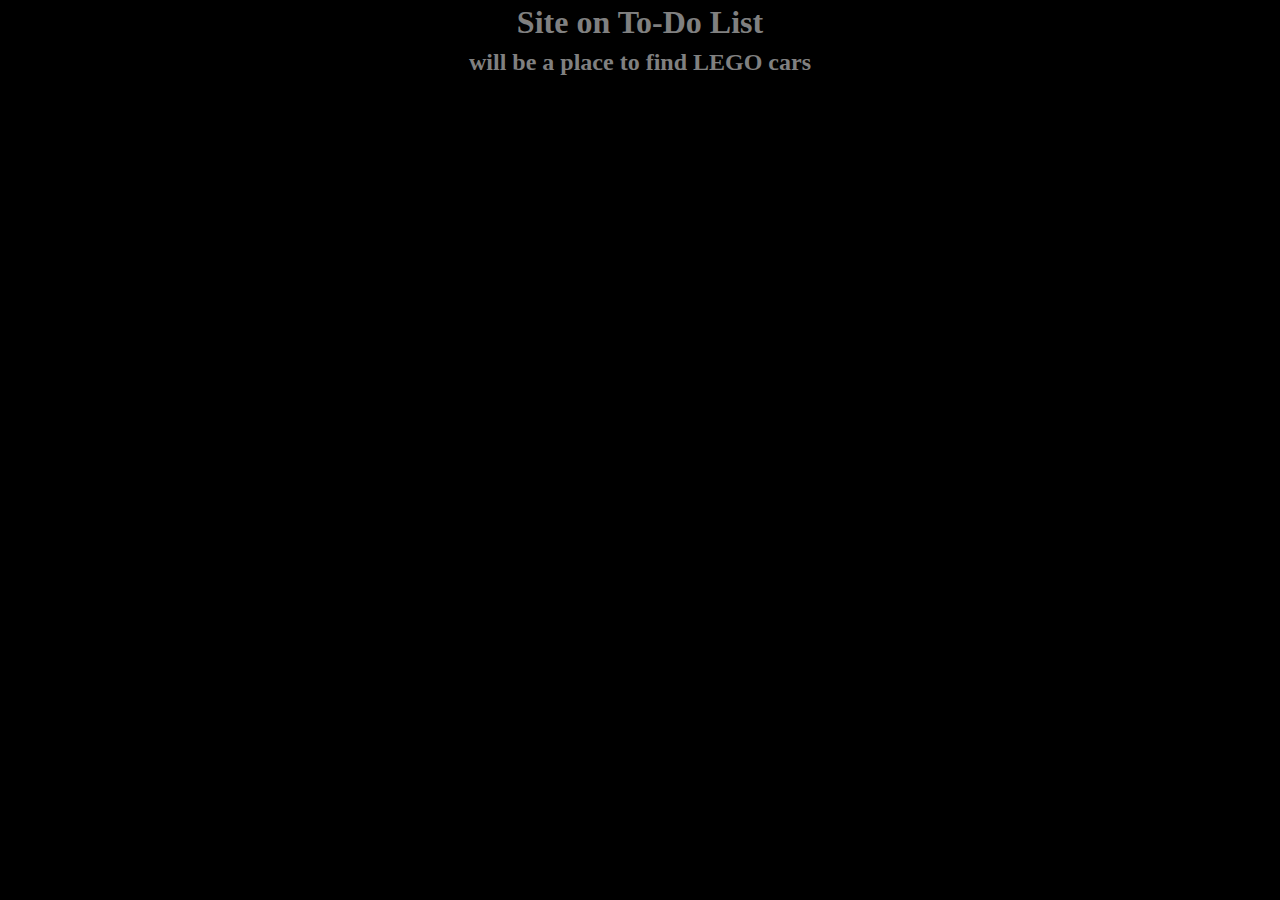
==== index.html @ 7fbb1deb "Add files via upload" ====
<head>
  <link href="style.css" rel="stylesheet" type="text/css" />
</head>
<body>
    <div class="flex">
        <div class="center">
            <h1>Site on To-Do List</h1>
        </div>
        <div class="center">
            <h2>will be a place to find LEGO cars</h2>
        </div>
        <div class="overflowAuto center p4">
            <img src="https://www.lego.com/cdn/cs/set/assets/blt4f2ab1315187d12e/60420.png?format=webply&fit=bounds&quality=75&width=1200&height=1200&dpr=1" alt="">
        </div>
    </div>
</body>
---- style.css ----
body {
    padding: 0;
    margin: 0;
    background-color: black;
    font-family: 'Roboto Mono';
}
h1, h2 {
    margin: 4px;
    color: gray;
}
img {
    margin: -1px;
    max-height: 100%;
    max-width: 100%;
}

.flex {
    display: flex;
    flex-direction: column;
    height: 100vh;
}
.overflowAuto {
    overflow: auto;
}
.center {
    display: flex;
    align-items: center;
    justify-content: center;
}
.p4 {
    padding: 1rem;
}
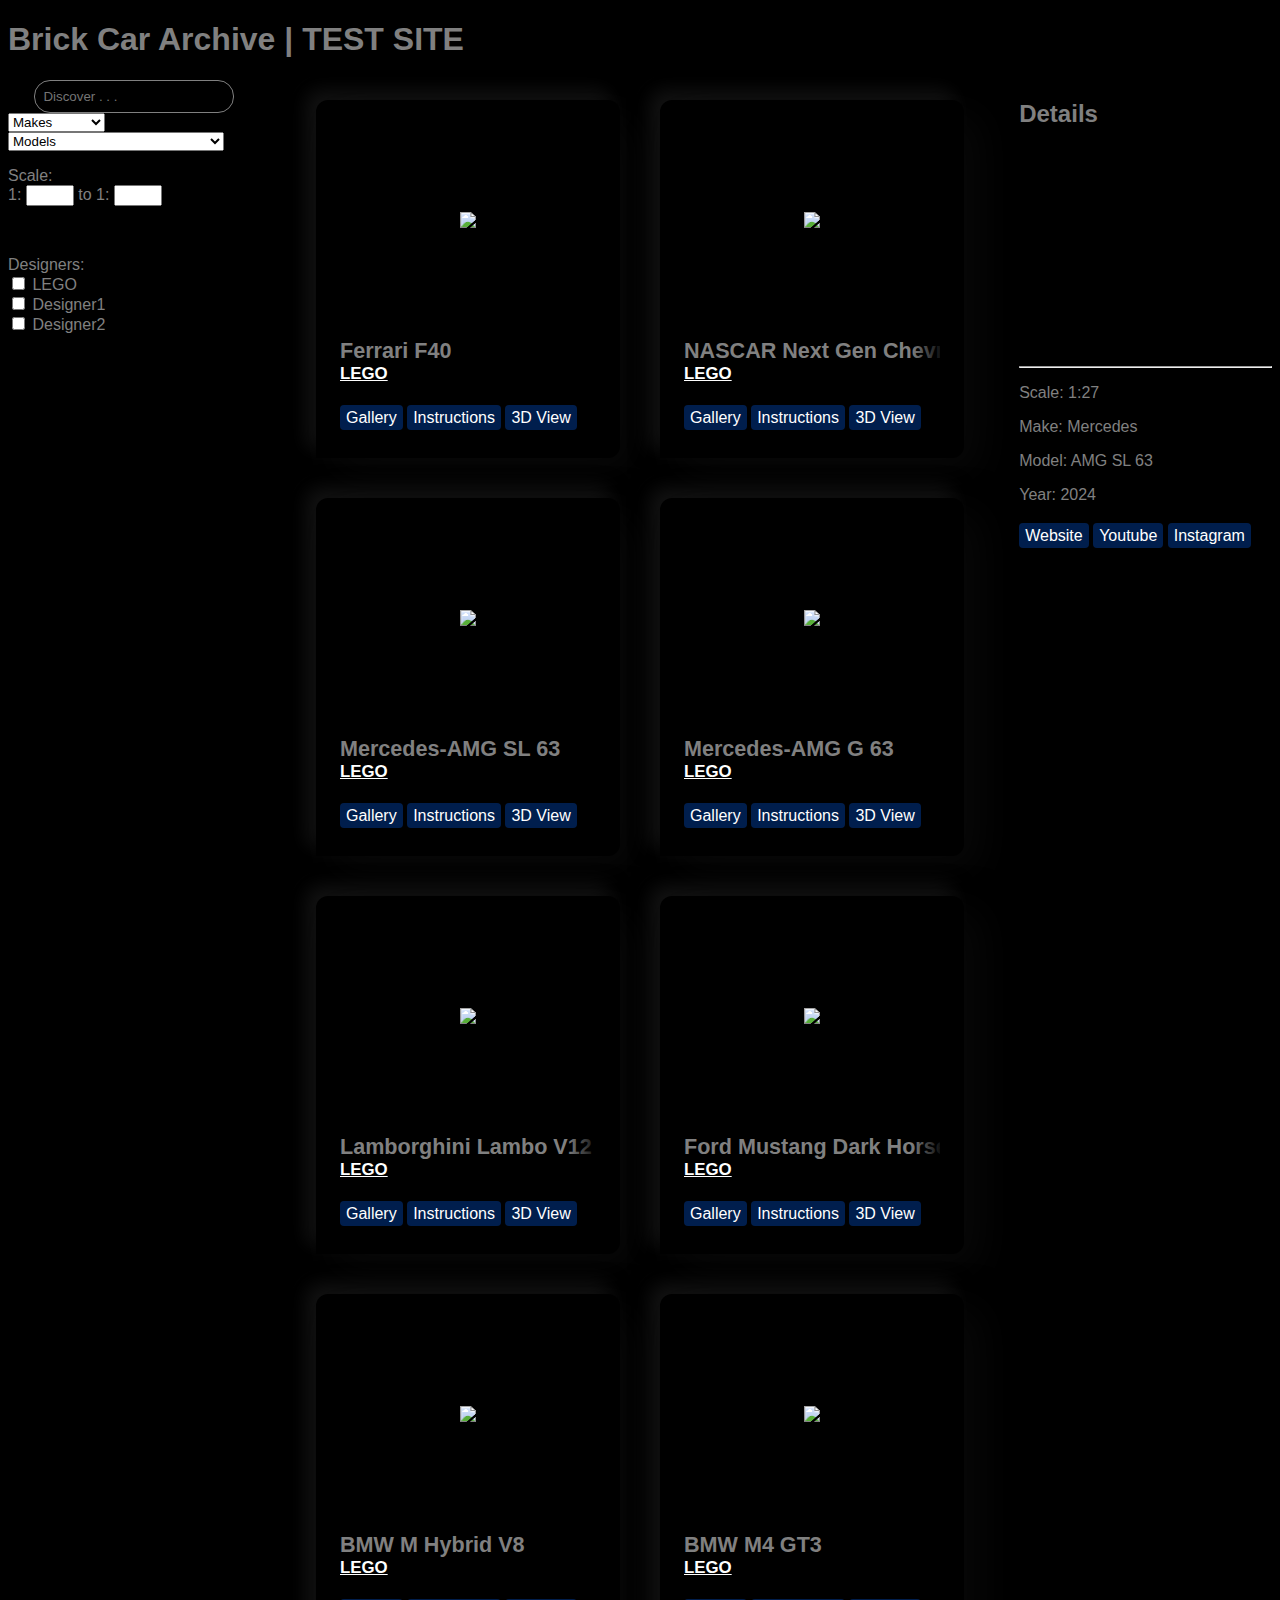
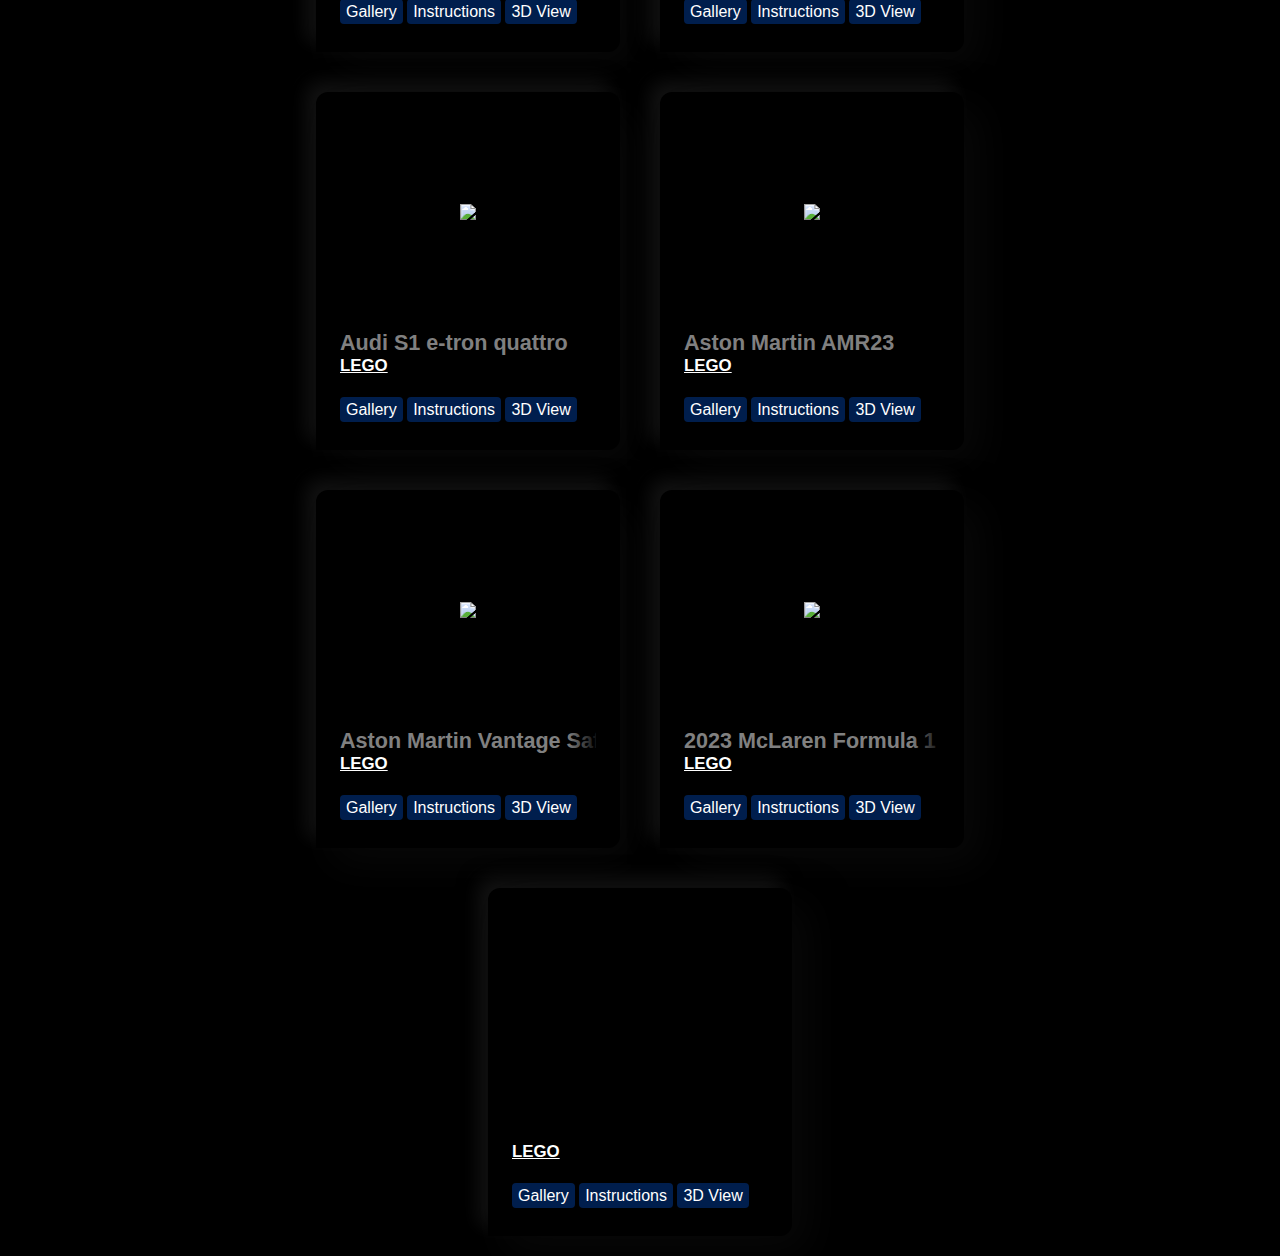
==== commit 3e4fbcdd: "Add files via upload" ====
--- a/index.html
+++ b/index.html
@@ -1,16 +1,129 @@
+<!DOCTYPE html>
+<html>
 <head>
+  <meta charset="utf-8">
+  <meta name="viewport" content="width=device-width">
+  <title>Brick Car Archive</title>
   <link href="style.css" rel="stylesheet" type="text/css" />
+  <link rel="stylesheet" href="https://cdnjs.cloudflare.com/ajax/libs/font-awesome/4.7.0/css/font-awesome.min.css">
+
 </head>
-<body>
-    <div class="flex">
-        <div class="center">
-            <h1>Site on To-Do List</h1>
+
+<body>  
+  <div class="title">
+  <h1>Brick Car Archive | TEST SITE</h1>
+  </div>
+  
+  <template id="card-template">
+    <div class="card selectable" id="">
+      <div class="img-container center">
+        <img class="card-img" src="">
+        <img class="card-img-bk" src="" hidden="true">
+      </div>
+
+      <div class="view-btns center">
+        <button type="button" class="ft-view-btn selectable" onclick="toggleActiveView(this)"></button>
+        <button type="button" class="bk-view-btn selectable" onclick="toggleActiveView(this)"></button>
+      </div>
+      <div class="name">
+        <h2 class="card-name">model</h2>
+        <br>
+        <h3><a class="card-designer" href="" target="_blank">designer</a></h3>
+      </div>
+
+      <br>
+      <a class="card-gallery" href="" target="_blank">Gallery</a>
+      <a class="card-instructions" href="#" target="_blank">Instructions</a>
+      <a class="card-3d" href="#" target="_blank">3D View</a>
+    </div>
+  </template>
+
+  <div class="contentGrid">
+
+    <!-- MARK: left -->
+    <div class="infoCol">
+      <!-- search bar -->
+      <div class="formContainer">
+        <form> <!-- action="/action_page.php" -->
+          <input type="text" placeholder="Discover . . ." name="search">
+          <!-- <button type="submit"><i class="fa fa-search"></i></button> -->
+        </form>
+      </div>
+
+      <div class="make-model-select">
+        <select name="make-select" id="make-select">
+          <option value="make">Makes</option>
+          <option value="make">Makes</option>
+          <option value="make">Makes</option>
+        </select>
+        <br>
+        <select name="model-select" id="model-select">
+          <option value="model">Models</option>
+          <option value="model">Models</option>
+          <option value="model">Models</option>
+        </select>
+      </div>
+
+      <p>Scale:
+        <br>
+        <label for="min-scale">1:</label>
+        <input type="number" class="scale-limit" id="min-scale" name="min-scale">
+        <label for="max-scale">to 1:</label>
+        <input type="number" class="scale-limit" id="max-scale" name="max-scale">
+      </p>
+
+      <br>
+
+      <p>Designers:
+        <br>
+        <input type="checkbox" id="" name="lego" value="">
+        <label for="lego">LEGO</label>
+        <br>
+        <input type="checkbox" id="" name="designer2" value="">
+        <label for="designer">Designer1</label>
+        <br>
+        <input type="checkbox" id="" name="designer3" value="">
+        <label for="designer">Designer2</label>
+      </p>
+
+
+      <!-- end left -->
+    </div>
+
+    <!-- MARK: mid -->
+    <div class="browserCol">
+      <!-- items -->
+      <div class="content" id="cards-container">
+
+      </div>
+    </div>
+
+    <!-- MARK: right -->
+    <div class="detailsCol" id="detailsCol">
+      <h2>Details</h2>
+      <div class="center">
+        <div class="details-media">
+          <img src="https://www.netcarshow.com/Mercedes-Benz-SL63_S_AMG_E_Performance-2024-1600-02.jpg" alt="">
+          <br>
+          <div class="mecaFrame">
+            <iframe class="iframe" frameborder="0" height="480" width="640" allowFullScreen webkitallowfullscreen="true" mozallowfullscreen="true" onmousewheel="" src=""></iframe>
+          </div>
         </div>
-        <div class="center">
-            <h2>will be a place to find LEGO cars</h2>
-        </div>
-        <div class="overflowAuto center p4">
-            <img src="https://www.lego.com/cdn/cs/set/assets/blt4f2ab1315187d12e/60420.png?format=webply&fit=bounds&quality=75&width=1200&height=1200&dpr=1" alt="">
-        </div>
+      </div>
+      <div class="model-info">
+        <hr>
+        <p class="model-scale">Scale: 1:27</p>
+        <p class="model-make">Make: Mercedes</p>
+        <p class="model-model">Model: AMG SL 63</p>
+        <p class="model-year">Year: 2024</p>
+        <a class="designer-instagram button" href="" target="_blank">Website</a>
+        <a class="designer-instagram button" href="" target="_blank">Youtube</a>
+        <a class="designer-instagram button" href="" target="_blank">Instagram</a>
+      </div>
     </div>
-</body>+  </div>
+  
+  <script src="script.js"></script>
+</body>
+
+</html>--- a/style.css
+++ b/style.css
@@ -1,32 +1,244 @@
-body {
-    padding: 0;
-    margin: 0;
-    background-color: black;
-    font-family: 'Roboto Mono';
-}
-h1, h2 {
-    margin: 4px;
-    color: gray;
-}
-img {
-    margin: -1px;
-    max-height: 100%;
-    max-width: 100%;
-}
-
-.flex {
-    display: flex;
-    flex-direction: column;
-    height: 100vh;
-}
-.overflowAuto {
-    overflow: auto;
-}
+html {
+  height: 100%;
+  width: 100%;
+  background-color: black;
+  /* background: #262626; */
+  color: gray;
+  font-family: 'Raleway', sans-serif;
+}
+
+.contentGrid {
+  display: grid;
+  grid-template-columns: 1fr 3fr 1fr;
+  grid-template-rows: 1fr;
+  grid-column-gap: 0;
+  grid-row-gap: 0;
+}
+
+.infoCol { grid-area: 1 / 1 / 2 / 2; }
+.browserCol { grid-area: 1 / 2 / 2 / 3; }
+.detailsCol { grid-area: 1 / 3 / 2 / 4; }
+
+.browserCol h1, .browserCol h2, .browserCol h3 {
+  margin: 0;
+}
+
+.formContainer {
+  display: flex;
+  justify-content: center;
+}
+
+.infoCol {
+  max-width: 16em;
+  /* border: 1px solid rebeccapurple; */
+}
+
+.infoCol form {
+  /* display: grid; */
+  /* place-items: center; */
+  /* width: 100%; */
+  width: clamp(200px, 50%, 512px);
+  display: flex;
+  align-items: center;
+}
+
+.infoCol input[type="text"] {
+  flex: 1;
+  background: none;
+  border-radius: 16px;
+  border: 1px solid gray;
+  padding: 8px;
+}
+
+.formContainer button {
+  float: right;
+  padding: 6px 10px;
+  /* margin-top: 8px; */
+  margin-right: 16px;
+  background: #ddd;
+  font-size: 17px;
+  border-radius: 8px;
+  border: none;
+  cursor: pointer;
+}
+
+
+
+/* MARK: formatting */
 .center {
-    display: flex;
-    align-items: center;
-    justify-content: center;
-}
-.p4 {
-    padding: 1rem;
+  display: flex;
+  justify-content: center;
+}
+.selectable {
+  cursor: pointer;
+}
+
+/* MARK: content */
+/* .infoCol {
+  border: 1px solid red;
+}
+
+.browserCol {
+  border: 1px solid green;
+}
+
+.detailsCol {
+  border: 1px solid blue;
+} */
+
+.content {
+  /* display: grid; */
+  /* grid-template-columns: 1fr 1fr; */
+  display: flex;
+  flex-flow: row wrap;
+  justify-content: center;
+  /* grid-template-rows: 100px; */
+  /* place-items: center; */
+  /* padding: 40px; */
+}
+
+
+/* MARK: card */
+/* .card {
+} */
+.card {
+  padding: 1.5em;
+  margin: 20px;
+  width: clamp(128px, 20vw, 300px);
+  /* width: 25%; */
+  /* outline: solid 1px darkgray; */
+  /* background-color: #121212; */
+  
+  border-radius: 12px;
+  border-bottom-left-radius: 0;
+
+  background: black;
+  /* background: #262626; */
+  box-shadow:  16px 16px 40px #080808,
+              -10px -10px 20px #141414;
+  /* box-shadow:  20px 20px 40px #202020,
+                -20px -20px 40px #2c2c2c; */
+  /* box-shadow:  20px 20px 60px #080808,
+    -20px -20px 60px #303030; */
+
+  /* border: 1px solid rebeccapurple; */
+}
+.view-btns button {
+  background-color: rgba(0, 0, 0, 0);
+  background-size: 100%;
+  width:  20px;
+  height: 20px;
+  border: none;
+  margin: 1px;
+}
+.ft-view-btn {
+  background-image: url(images/carOutlineFtLight.webp);
+}
+.bk-view-btn {
+  background-image: url(images/carOutlineBkDark.webp);
+}
+.view-btns button span {
+  display: none;
+}
+
+.card .img-container {
+  height: 15vw;
+  /* border: 1px solid rebeccapurple; */
+}
+.card .img-container img {
+  /* max-height: 100%; */
+  max-width: 100%;
+  /* width: 100%; */
+  max-height: 100%;
+  /* max-height: auto; */
+  /* width: auto; */
+  margin: auto;
+
+}
+
+.card span img {
+  width: 24px;
+  position: relative;
+  top: 6px;
+}
+
+.button,
+.card a:not(h3 > a) {
+  background-color: rgb(0, 98, 255, 0.3);
+  padding: 4px 6px;
+  border-radius: 4px;
+  text-decoration: none;
+  color: white;
+  line-height: 2em;
+}
+.button:hover,
+.card a:not(h3 > a):hover {
+  background-color: rgba(0, 98, 255, 0.9);
+
+}
+
+.card h3 a {
+  color: white;
+}
+
+.card-active {
+  border: 1px solid white;
+}
+
+.name {
+  font-size: 0.9em;
+  position: relative;
+  /* color: gray; */
+  overflow: hidden;
+  white-space: nowrap;
+  text-overflow: "";
+}
+.name h2,
+.name h3 {
+  display: inline-block;
+  cursor: auto;
+}
+.name:after {
+  width: auto;
+  pointer-events: none;
+  position: absolute;
+  bottom: 0;
+  height: 100%;
+  width: 100%;
+  content: "";
+  background-image: linear-gradient(to right, rgba(0, 0, 0, 0) 70%, rgb(0, 0, 0) 83%);
+  /* background-color: blue; */
+}
+
+/* .detailsCol {
+  padding: 0.5em;
+  margin: 0 auto;
+} */
+
+.detailsCol img {
+  width: 100%;
+  max-width: 360px;
+  height: auto;
+  border-radius: 8px;
+  margin: auto;
+}
+.mecaFrame iframe{
+  border-radius: 8px;
+  /* width: 10vw;
+  height: 100vw; */
+  width: 100%;
+  height: 100%;
+  /* height: auto; */
+}
+.mecaFrame {
+  margin: auto;
+  /* width: 90%; */
+  height: 15vw;
+  max-height: 256px;
+  max-width: 360px;
+  /* border:  1px solid rebeccapurple; */
+}
+
+.scale-limit {
+  width: 3em;
 }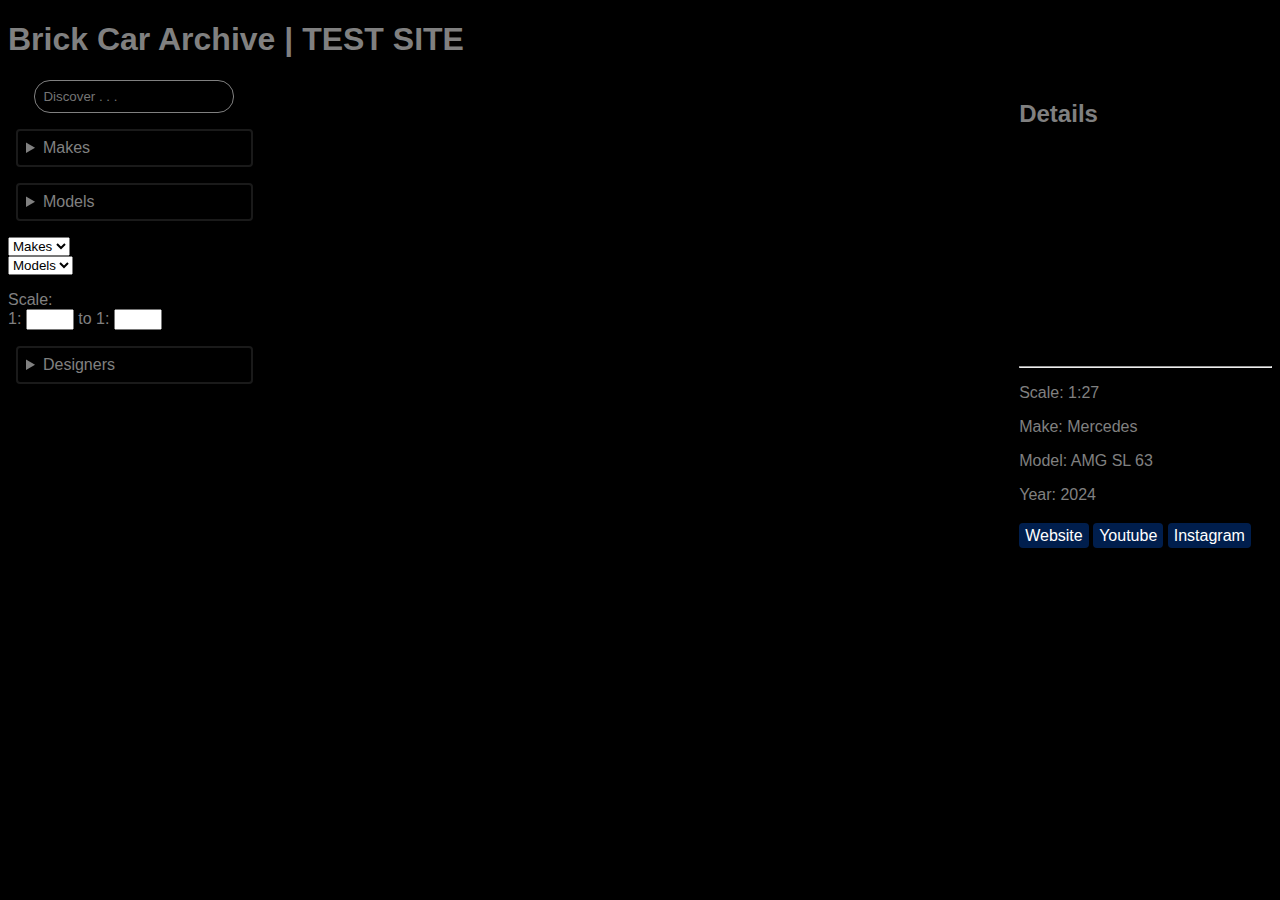
==== commit d153cff6: "Add files via upload" ====
--- a/index.html
+++ b/index.html
@@ -14,6 +14,7 @@
   <h1>Brick Car Archive | TEST SITE</h1>
   </div>
   
+  <!-- MARK: card -->
   <template id="card-template">
     <div class="card selectable" id="">
       <div class="img-container center">
@@ -50,6 +51,38 @@
         </form>
       </div>
 
+
+      <details id="make-details" class="designerDetails filterDetails">
+        <Summary>Makes</Summary>
+        <div class="toggleSlide center">
+          <div>Include</div>
+          <div>Exclude</div>
+        </div>
+
+        <ul id="makes-ul">
+          <li>
+            <input type="checkbox" id="lego2">
+            <label for="lego2">LEGO</label>
+          </li>
+        </ul>
+      </details>
+      <details id="model-details" class="designerDetails filterDetails">
+        <Summary>Models</Summary>
+        <div class="toggleSlide center">
+          <div>Include</div>
+          <div>Exclude</div>
+        </div>
+
+        <ul id="models-ul">
+          <li>
+            <input type="checkbox" id="lego3">
+            <label for="lego3">LEGO</label>
+          </li>
+        </ul>
+        <div>
+        </div>
+      </details>
+      
       <div class="make-model-select">
         <select name="make-select" id="make-select">
           <option value="make">Makes</option>
@@ -72,19 +105,32 @@
         <input type="number" class="scale-limit" id="max-scale" name="max-scale">
       </p>
 
-      <br>
 
-      <p>Designers:
-        <br>
-        <input type="checkbox" id="" name="lego" value="">
-        <label for="lego">LEGO</label>
-        <br>
-        <input type="checkbox" id="" name="designer2" value="">
-        <label for="designer">Designer1</label>
-        <br>
-        <input type="checkbox" id="" name="designer3" value="">
-        <label for="designer">Designer2</label>
-      </p>
+      <details class="designerDetails filterDetails">
+        <Summary>Designers</Summary>
+        <div class="toggleSlide center">
+          <div>Include</div>
+          <div>Exclude</div>
+        </div>
+        <ul>
+          <li>
+            <input type="checkbox" id="lego">
+            <label for="lego">LEGO</label>
+          </li>
+          <li>
+            <input type="checkbox" id="Opt. 1">
+            <label for="Opt. 1">Opt. 1</label>
+          </li>
+          <li>
+            <input type="checkbox" id="Opt. 2">
+            <label for="Opt. 2">Opt. 2</label>
+          </li>
+          <li>
+            <input type="checkbox" id="Opt. 3">
+            <label for="Opt. 3">Opt. 3</label>
+          </li>
+        </ul>
+      </details>
 
 
       <!-- end left -->
--- a/style.css
+++ b/style.css
@@ -95,6 +95,56 @@
   /* grid-template-rows: 100px; */
   /* place-items: center; */
   /* padding: 40px; */
+}
+
+/* Mark: search */
+.designerDetails {
+  /* background-color: #1a1a1a; */
+  border: .125em solid #1a1a1a;
+  border-radius: .25em;
+  padding: .5em;
+  margin: 1em 0.5em;
+}
+.designerDetails li,
+.designerDetails ul {
+  list-style-type: none;
+  margin: 0;
+  padding-left: 0.25em;
+  /* position: relative; */
+}
+/* .designerDetails checkbox {
+  position: absolute;
+  left: 0;
+  top: 0;
+} */
+.designerDetails label{
+  /* position: relative; */
+  display: block;
+  margin: -.6em;
+  margin-left: 1.5em;
+  transform: translateY(-.59em);
+  /* margin-left: 24px; */
+  /* line-height: 1.5; */
+  /* vertical-align: middle; */
+  /* align-items: flex-start; */
+  
+}
+.designerDetails summary,
+.designerDetails input,
+.designerDetails label {
+  cursor: pointer;
+}
+/* .toggleSlide {
+  position: relative;
+} */
+.toggleSlide div {
+  padding: 0.25em;
+  margin: .5em 0;
+  border: 1px solid gray;
+}
+.toggleSlide div:hover {
+  background-color: rgb(42, 42, 42);
+  cursor: pointer;
 }
 
 
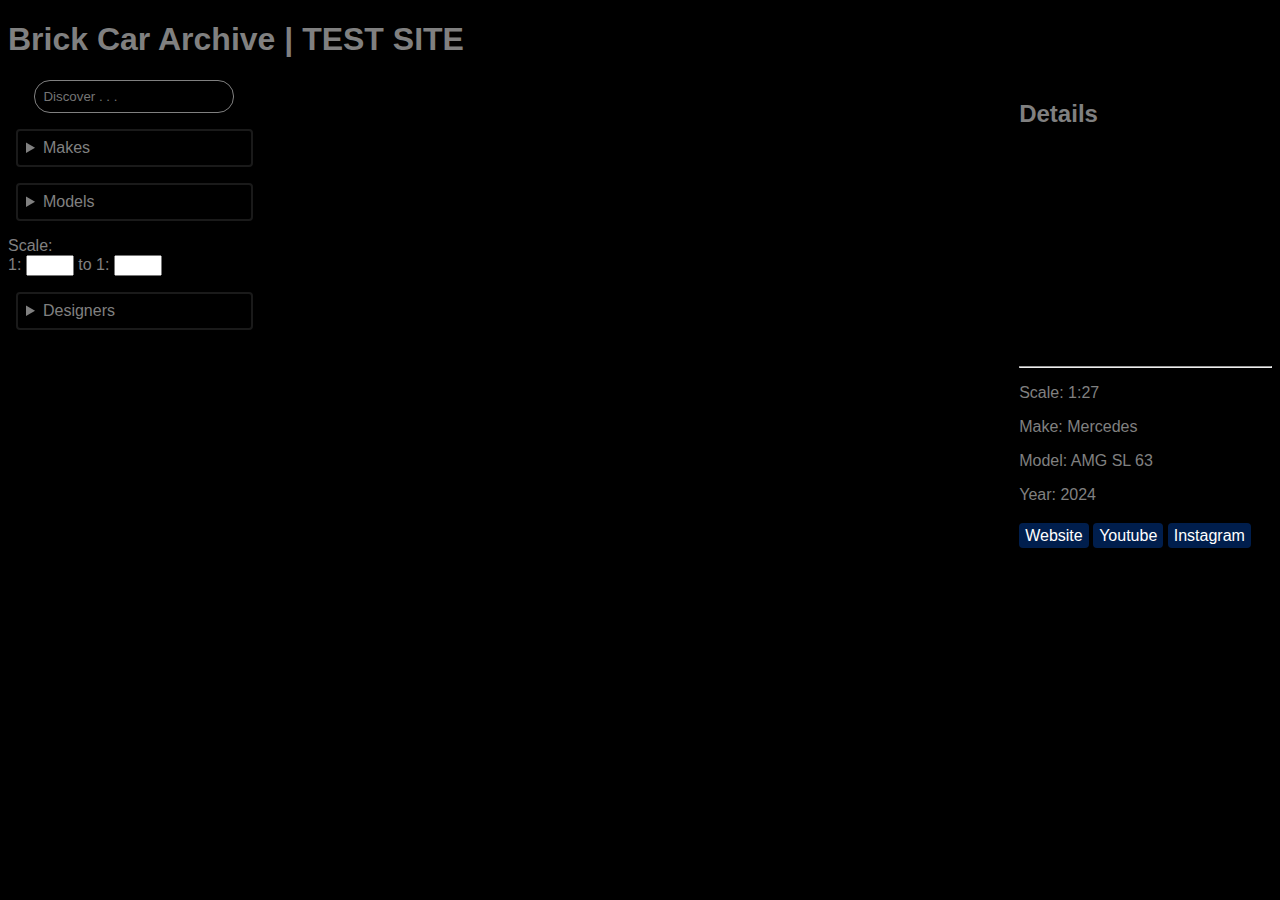
==== commit 5ad256f4: "Add files via upload" ====
--- a/index.html
+++ b/index.html
@@ -54,49 +54,52 @@
 
       <details id="make-details" class="designerDetails filterDetails">
         <Summary>Makes</Summary>
-        <div class="toggleSlide center">
-          <div>Include</div>
-          <div>Exclude</div>
+        <div class="inline">
+          <div class="toggleSlide center">
+            <input type="radio" id="makeAnd" name="makeFilter" checked>
+            <label for="makeAnd"><abbr title="Exclude everything without these">And</abbr></label>
+
+            <input type="radio" id="makeOr" name="makeFilter">
+            <label for="makeOr"><abbr title="Inclclude all of these">Or</abbr></label>
+  
+            <input type="radio" id="makeNot" name="makeFilter">
+            <label for="makeNot"><abbr title="Exclude these">Not</abbr></label>
+          </div>
+
+          <div class="filters">
+            <button>Clear Selection</button>
+          </div>
         </div>
 
         <ul id="makes-ul">
-          <li>
-            <input type="checkbox" id="lego2">
-            <label for="lego2">LEGO</label>
-          </li>
         </ul>
       </details>
+
       <details id="model-details" class="designerDetails filterDetails">
         <Summary>Models</Summary>
-        <div class="toggleSlide center">
-          <div>Include</div>
-          <div>Exclude</div>
+        <div class="inline">
+          <div class="toggleSlide center">
+            <input type="radio" id="modelAnd" name="modelFilter" checked>
+            <label for="modelAnd"><abbr title="Exclude everything without these">And</abbr></label>
+
+            <input type="radio" id="modelOr" name="modelFilter">
+            <label for="modelOr"><abbr title="Inclclude all of these">Or</abbr></label>
+  
+            <input type="radio" id="modelNot" name="modelFilter">
+            <label for="modelNot"><abbr title="Exclude these">Not</abbr></label>
+          </div>
+
+          <div class="filters">
+            <button>Clear Selection</button>
+          </div>
         </div>
 
         <ul id="models-ul">
-          <li>
-            <input type="checkbox" id="lego3">
-            <label for="lego3">LEGO</label>
-          </li>
         </ul>
         <div>
         </div>
       </details>
       
-      <div class="make-model-select">
-        <select name="make-select" id="make-select">
-          <option value="make">Makes</option>
-          <option value="make">Makes</option>
-          <option value="make">Makes</option>
-        </select>
-        <br>
-        <select name="model-select" id="model-select">
-          <option value="model">Models</option>
-          <option value="model">Models</option>
-          <option value="model">Models</option>
-        </select>
-      </div>
-
       <p>Scale:
         <br>
         <label for="min-scale">1:</label>
@@ -105,17 +108,29 @@
         <input type="number" class="scale-limit" id="max-scale" name="max-scale">
       </p>
 
-
       <details class="designerDetails filterDetails">
         <Summary>Designers</Summary>
-        <div class="toggleSlide center">
-          <div>Include</div>
-          <div>Exclude</div>
+        <div class="inline">
+          <div class="toggleSlide center">
+            <input type="radio" id="designerAnd" name="designerFilter" checked>
+            <label for="designerAnd"><abbr title="Exclude everything without these">And</abbr></label>
+
+            <input type="radio" id="designerOr" name="designerFilter">
+            <label for="designerOr"><abbr title="Inclclude all of these">Or</abbr></label>
+  
+            <input type="radio" id="designerNot" name="designerFilter">
+            <label for="designerNot"><abbr title="Exclude these">Not</abbr></label>
+          </div>
+
+          <div class="filters">
+            <button>Clear Selection</button>
+          </div>
         </div>
-        <ul>
+
+        <ul id="designers-ul">
           <li>
-            <input type="checkbox" id="lego">
-            <label for="lego">LEGO</label>
+            <input type="checkbox" id="LEGO">
+            <label for="LEGO">LEGO</label>
           </li>
           <li>
             <input type="checkbox" id="Opt. 1">
--- a/style.css
+++ b/style.css
@@ -69,6 +69,10 @@
   display: flex;
   justify-content: center;
 }
+.inline {
+  display: flex;
+}
+
 .selectable {
   cursor: pointer;
 }
@@ -98,6 +102,9 @@
 }
 
 /* Mark: search */
+/* .filterDetails {
+  position: relative;
+} */
 .designerDetails {
   /* background-color: #1a1a1a; */
   border: .125em solid #1a1a1a;
@@ -117,7 +124,7 @@
   left: 0;
   top: 0;
 } */
-.designerDetails label{
+.designerDetails ul label{
   /* position: relative; */
   display: block;
   margin: -.6em;
@@ -131,26 +138,64 @@
 }
 .designerDetails summary,
 .designerDetails input,
-.designerDetails label {
+.designerDetails ul label {
   cursor: pointer;
 }
-/* .toggleSlide {
-  position: relative;
-} */
-.toggleSlide div {
+.toggleSlide,
+.filters {
+  /* border: 1px solid rgb(0, 98, 255, 0.3); */
+  /* box-shadow: inset 0 0 0 1px rgb(0, 98, 255, 0.3); */
+  border-radius: .25em;
+  margin: .5em 0;
+  padding: -10px;
+  width:fit-content;
+  display: flex;
+}
+.toggleSlide input {
+  opacity: 0;
+  position: absolute;
+}
+.toggleSlide label,
+.filters button {
+  align-items: center;
+  display: flex;
   padding: 0.25em;
-  margin: .5em 0;
-  border: 1px solid gray;
-}
-.toggleSlide div:hover {
-  background-color: rgb(42, 42, 42);
+  background-color: rgba(0, 0, 0, 0);
+}
+.toggleSlide label:first-of-type {
+  border: 1px solid rgb(0, 98, 255, 0.3);
+  border-top-left-radius: .25em;
+  border-bottom-left-radius: .25em;
+}
+.toggleSlide label:last-of-type {
+  border: 1px solid rgb(0, 98, 255, 0.3);
+  border-top-right-radius: .25em;
+  border-bottom-right-radius: .25em;
+}
+.toggleSlide label {
+  width: 2em;
+  border: 1px solid rgb(0, 98, 255, 0.3);
+}
+.filters button {
+  color: white;
+  border: none;
+  background-color: rgba(0, 98, 255, 0.3);
+  border-radius: .25em;
+}
+.toggleSlide label:hover,
+.filters button:hover,
+.toggleSlide input[type="radio"]:checked + label:hover {
+  background-color: rgba(0, 98, 255, 0.9);
+  color: white;
   cursor: pointer;
 }
+.toggleSlide input[type="radio"]:checked + label {
+  background-color: rgb(0, 98, 255, 0.3);
+  color: white;
+}
 
 
 /* MARK: card */
-/* .card {
-} */
 .card {
   padding: 1.5em;
   margin: 20px;
@@ -224,7 +269,6 @@
 .button:hover,
 .card a:not(h3 > a):hover {
   background-color: rgba(0, 98, 255, 0.9);
-
 }
 
 .card h3 a {
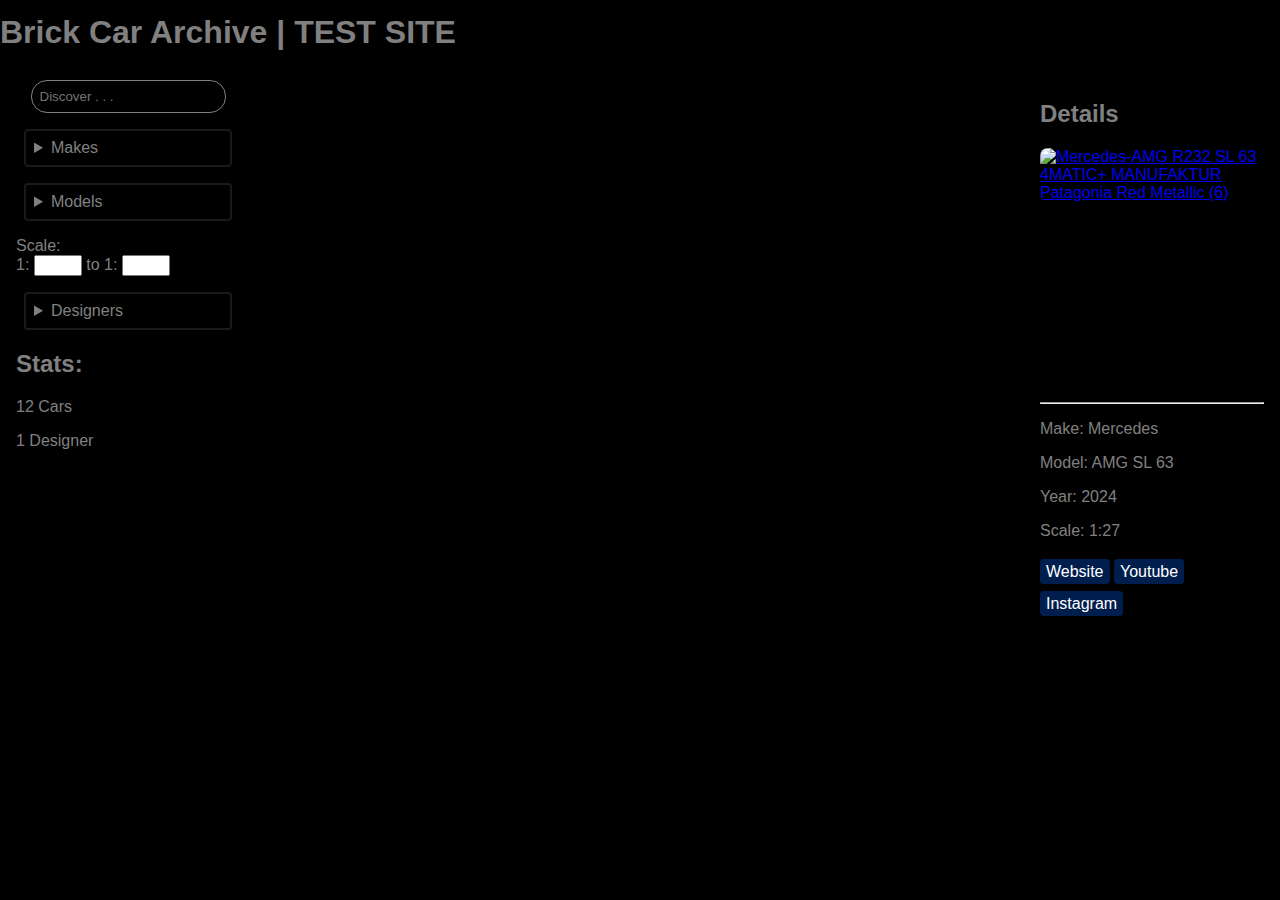
==== commit c1fa2490: "Add files via upload" ====
--- a/index.html
+++ b/index.html
@@ -4,12 +4,18 @@
   <meta charset="utf-8">
   <meta name="viewport" content="width=device-width">
   <title>Brick Car Archive</title>
+  <link rel="icon" type="image/webp" href="favicons/brick16.webp">
+  <link rel="icon" type="image/webp" href="favicons/brick32.webp">
+  <link rel="icon" type="image/webp" href="favicons/brick48.webp">
+  <link rel="icon" type="image/webp" href="favicons/brick64.webp">
   <link href="style.css" rel="stylesheet" type="text/css" />
   <link rel="stylesheet" href="https://cdnjs.cloudflare.com/ajax/libs/font-awesome/4.7.0/css/font-awesome.min.css">
+  <script src="https://cdn.jsdelivr.net/npm/@supabase/supabase-js"></script>
+  <script src="https://challenges.cloudflare.com/turnstile/v0/api.js" defer></script>
 
 </head>
 
-<body>  
+<body>
   <div class="title">
   <h1>Brick Car Archive | TEST SITE</h1>
   </div>
@@ -42,7 +48,7 @@
   <div class="contentGrid">
 
     <!-- MARK: left -->
-    <div class="infoCol">
+    <div class="infoCol col">
       <!-- search bar -->
       <div class="formContainer">
         <form> <!-- action="/action_page.php" -->
@@ -55,14 +61,14 @@
       <details id="make-details" class="designerDetails filterDetails">
         <Summary>Makes</Summary>
         <div class="inline">
-          <div class="toggleSlide center">
-            <input type="radio" id="makeAnd" name="makeFilter" checked>
+          <div class="toggleSlide center" id="makes-mode">
+            <input type="radio" id="makeAnd" name="makeFilter"  value=0 checked>
             <label for="makeAnd"><abbr title="Exclude everything without these">And</abbr></label>
 
-            <input type="radio" id="makeOr" name="makeFilter">
+            <input type="radio" id="makeOr" name="makeFilter" value=1>
             <label for="makeOr"><abbr title="Inclclude all of these">Or</abbr></label>
   
-            <input type="radio" id="makeNot" name="makeFilter">
+            <input type="radio" id="makeNot" name="makeFilter" value=2>
             <label for="makeNot"><abbr title="Exclude these">Not</abbr></label>
           </div>
 
@@ -78,14 +84,14 @@
       <details id="model-details" class="designerDetails filterDetails">
         <Summary>Models</Summary>
         <div class="inline">
-          <div class="toggleSlide center">
-            <input type="radio" id="modelAnd" name="modelFilter" checked>
+          <div class="toggleSlide center" id="models-mode">
+            <input type="radio" id="modelAnd" name="modelFilter" value="0" checked>
             <label for="modelAnd"><abbr title="Exclude everything without these">And</abbr></label>
 
-            <input type="radio" id="modelOr" name="modelFilter">
+            <input type="radio" id="modelOr" name="modelFilter" value="1">
             <label for="modelOr"><abbr title="Inclclude all of these">Or</abbr></label>
   
-            <input type="radio" id="modelNot" name="modelFilter">
+            <input type="radio" id="modelNot" name="modelFilter" value="2">
             <label for="modelNot"><abbr title="Exclude these">Not</abbr></label>
           </div>
 
@@ -111,14 +117,14 @@
       <details class="designerDetails filterDetails">
         <Summary>Designers</Summary>
         <div class="inline">
-          <div class="toggleSlide center">
-            <input type="radio" id="designerAnd" name="designerFilter" checked>
+          <div class="toggleSlide center" id="designers-mode">
+            <input type="radio" id="designerAnd" name="designerFilter" value="0" checked>
             <label for="designerAnd"><abbr title="Exclude everything without these">And</abbr></label>
 
-            <input type="radio" id="designerOr" name="designerFilter">
+            <input type="radio" id="designerOr" name="designerFilter" value="1">
             <label for="designerOr"><abbr title="Inclclude all of these">Or</abbr></label>
   
-            <input type="radio" id="designerNot" name="designerFilter">
+            <input type="radio" id="designerNot" name="designerFilter" value="2">
             <label for="designerNot"><abbr title="Exclude these">Not</abbr></label>
           </div>
 
@@ -147,12 +153,15 @@
         </ul>
       </details>
 
-
+      <h2>Stats:</h2>
+      <p>12 Cars</p>
+      <p>1 Designer</p>
+      <br><br><br><br><br><br><br><br><br><br><br><br><br><br><br><br><br><br><br><br><br><br><br><br><br><br><br><br><br><br><br><br><br><br><br><br><br><br><br><br><br><br><br><br><br><br><br><br><br><br><br><br><br><br><br><br><br><br><br><br><br><br><br><br>a
       <!-- end left -->
     </div>
 
     <!-- MARK: mid -->
-    <div class="browserCol">
+    <div class="browserCol col">
       <!-- items -->
       <div class="content" id="cards-container">
 
@@ -160,11 +169,13 @@
     </div>
 
     <!-- MARK: right -->
-    <div class="detailsCol" id="detailsCol">
+    <div class="detailsCol col" id="detailsCol">
       <h2>Details</h2>
       <div class="center">
         <div class="details-media">
-          <img src="https://www.netcarshow.com/Mercedes-Benz-SL63_S_AMG_E_Performance-2024-1600-02.jpg" alt="">
+          <!-- <img src="https://www.netcarshow.com/Mercedes-Benz-SL63_S_AMG_E_Performance-2024-1600-02.jpg" alt=""> -->
+          <a id="realCarImg" target="_blank" title="Damian B Oh, CC BY-SA 4.0 &lt;https://creativecommons.org/licenses/by-sa/4.0&gt;, via Wikimedia Commons" href="https://commons.wikimedia.org/wiki/File:Mercedes-AMG_R232_SL_63_4MATIC%2B_MANUFAKTUR_Patagonia_Red_Metallic_(6).jpg"><img width="512" alt="Mercedes-AMG R232 SL 63 4MATIC+ MANUFAKTUR Patagonia Red Metallic (6)" src="https://upload.wikimedia.org/wikipedia/commons/thumb/8/8a/Mercedes-AMG_R232_SL_63_4MATIC%2B_MANUFAKTUR_Patagonia_Red_Metallic_%286%29.jpg/512px-Mercedes-AMG_R232_SL_63_4MATIC%2B_MANUFAKTUR_Patagonia_Red_Metallic_%286%29.jpg?20230331150657"></a>
+          <!-- <a title="Alexandre Prévot from Nancy, France, CC BY-SA 2.0 &lt;https://creativecommons.org/licenses/by-sa/2.0&gt;, via Wikimedia Commons" href="https://commons.wikimedia.org/wiki/File:Ferrari_F40_-_Flickr_-_Alexandre_Pr%C3%A9vot_(4).jpg"><img width="512" alt="Ferrari F40 - Flickr - Alexandre Prévot (4)" src="https://upload.wikimedia.org/wikipedia/commons/thumb/3/37/Ferrari_F40_-_Flickr_-_Alexandre_Pr%C3%A9vot_%284%29.jpg/512px-Ferrari_F40_-_Flickr_-_Alexandre_Pr%C3%A9vot_%284%29.jpg?20131126233828"></a> -->
           <br>
           <div class="mecaFrame">
             <iframe class="iframe" frameborder="0" height="480" width="640" allowFullScreen webkitallowfullscreen="true" mozallowfullscreen="true" onmousewheel="" src=""></iframe>
@@ -173,14 +184,17 @@
       </div>
       <div class="model-info">
         <hr>
-        <p class="model-scale">Scale: 1:27</p>
-        <p class="model-make">Make: Mercedes</p>
-        <p class="model-model">Model: AMG SL 63</p>
-        <p class="model-year">Year: 2024</p>
-        <a class="designer-instagram button" href="" target="_blank">Website</a>
-        <a class="designer-instagram button" href="" target="_blank">Youtube</a>
-        <a class="designer-instagram button" href="" target="_blank">Instagram</a>
-      </div>
+        <p class="model-make" id="model-make">Make: Mercedes</p>
+        <p class="model-model" id="model-model">Model: AMG SL 63</p>
+        <p class="model-year" id="model-year">Year: 2024</p>
+        <p class="model-scale" id="model-scale">Scale: 1:27</p>
+        <a class="designer-instagram button" id="designer-website" href="" target="_blank">Website</a>
+        <a class="designer-instagram button" id="designer-youtube" href="" target="_blank">Youtube</a>
+        <a class="designer-instagram button" id="designer-instagram" href="" target="_blank">Instagram</a>
+      </div>
+      
+      <br><br><br><br><br><br><br><br><br><br><br><br><br><br><br><br><br><br><br><br><br><br><br><br><br><br><br><br><br><br><br><br><br><br><br><br><br><br><br><br><br><br><br><br><br><br><br><br><br><br><br><br><br><br><br><br><br><br><br><br><br><br><br><br>a
+
     </div>
   </div>
   
--- a/style.css
+++ b/style.css
@@ -5,6 +5,13 @@
   /* background: #262626; */
   color: gray;
   font-family: 'Raleway', sans-serif;
+  margin: 0;
+  padding: 0;
+}
+
+body {
+  margin: 0;
+  padding: 0;
 }
 
 .contentGrid {
@@ -13,6 +20,7 @@
   grid-template-rows: 1fr;
   grid-column-gap: 0;
   grid-row-gap: 0;
+  height: calc(100vh - 4rem);
 }
 
 .infoCol { grid-area: 1 / 1 / 2 / 2; }
@@ -23,13 +31,34 @@
   margin: 0;
 }
 
+.title {
+  height: 4rem;
+  display: table;
+}
+.title h1 {
+  margin: 0;
+  display: table-cell;
+  vertical-align: middle;
+}
+
+.col{
+  /* outline: 1px solid wheat; */
+  margin: 0.5em;
+  padding: 0.5em;
+  overflow: auto; /* Enable scrolling for the center column */
+  max-height: 100vh; /* Restrict height to viewport to enable scrolling */
+  scrollbar-width:none;
+  /* scrollbar-width: thin;
+  scrollbar-color: gray black; */
+}
+
 .formContainer {
   display: flex;
   justify-content: center;
 }
 
 .infoCol {
-  max-width: 16em;
+  /* max-width: 16em; */
   /* border: 1px solid rebeccapurple; */
 }
 
@@ -37,7 +66,7 @@
   /* display: grid; */
   /* place-items: center; */
   /* width: 100%; */
-  width: clamp(200px, 50%, 512px);
+  /* width: clamp(200px, 50%, 512px); */
   display: flex;
   align-items: center;
 }
@@ -91,10 +120,13 @@
 } */
 
 .content {
-  /* display: grid; */
-  /* grid-template-columns: 1fr 1fr; */
-  display: flex;
-  flex-flow: row wrap;
+  display: grid;
+  gap: 1rem;
+  grid-template-columns: repeat(auto-fit, minmax(300px, 1fr));
+
+  /* display: flex; */
+  /* flex-flow: row wrap; */
+
   justify-content: center;
   /* grid-template-rows: 100px; */
   /* place-items: center; */
@@ -199,7 +231,7 @@
 .card {
   padding: 1.5em;
   margin: 20px;
-  width: clamp(128px, 20vw, 300px);
+  /* width: clamp(128px, 20vw, 300px); */
   /* width: 25%; */
   /* outline: solid 1px darkgray; */
   /* background-color: #121212; */
@@ -237,7 +269,7 @@
 }
 
 .card .img-container {
-  height: 15vw;
+  /* height: 15vw; */
   /* border: 1px solid rebeccapurple; */
 }
 .card .img-container img {
